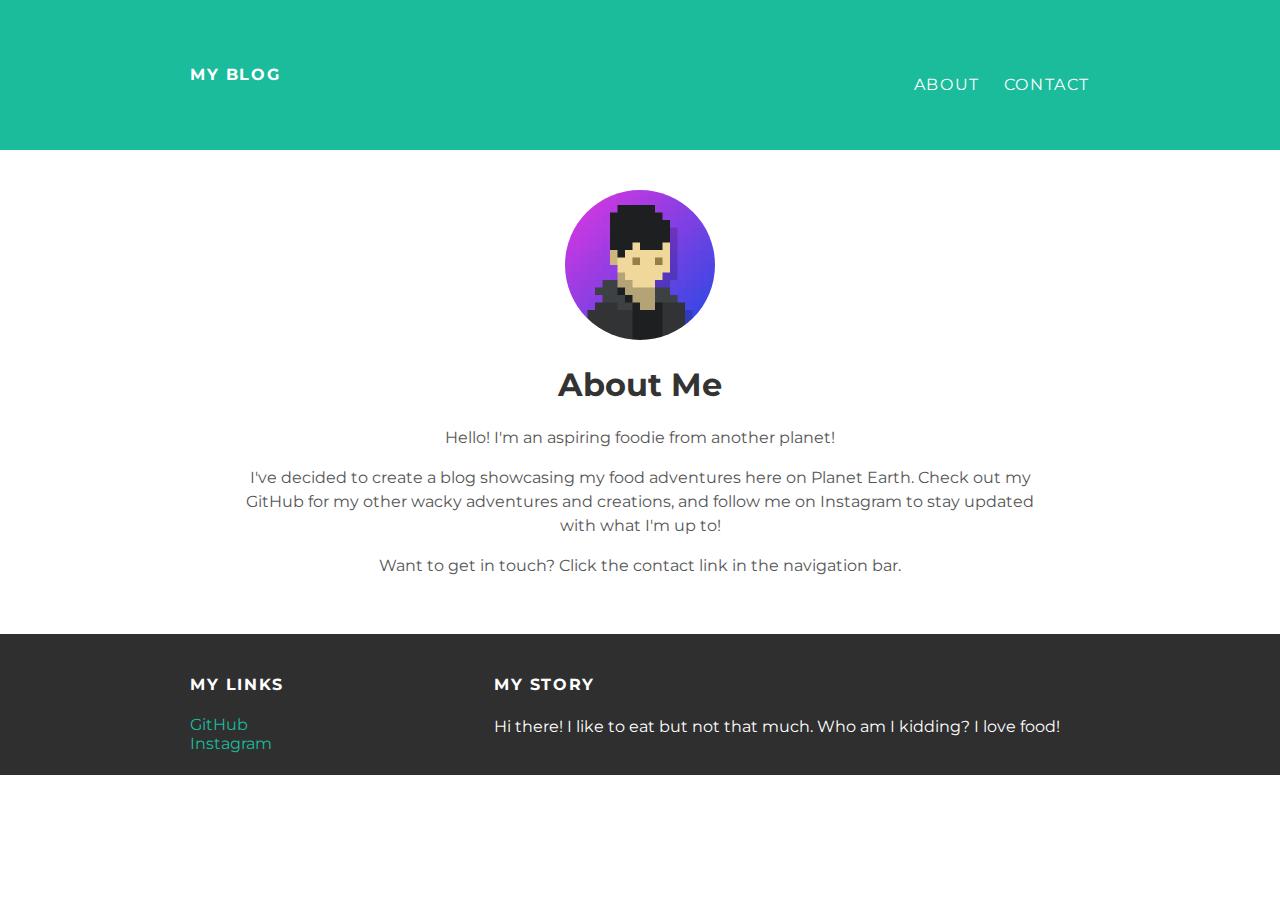
==== about.html @ d7691957 "Add files via upload" ====
<!DOCTYPE html>
<html>
    <head>
        <title>About | My Blog</title>
        <link rel="stylesheet" type="text/css" href="styles.css">
    </head>
    <body>
        <div id="header">
            <div class="container">
                <a id="header-title" href="index.html">My Blog</a>
                <ul id="header-nav">
                    <li><a href="about.html">About</a></li>
                    <li><a href="mailto:jalen_ng@outlook.com">Contact</a></li>
                </ul>
            </div>
        </div>
        <div id="content"></div>
            <div class="container">
                <div class="about">
                    <div class="about-author">
                        <img src="me.png">
                    </div>
                    <h1 class="about-title">About Me</h1>
                    <div class="about-content">
                        <p>Hello! I'm an aspiring foodie from another planet!</p>
                        <p>I've decided to create a blog showcasing my food adventures here on Planet Earth. Check out my GitHub for my other wacky adventures and creations, and follow me on Instagram to stay updated with what I'm up to!</p>
                        <p>Want to get in touch? Click the contact link in the navigation bar.</p>
                    </div>
                </div>
            </div>
        </div>
        <div id="footer">
            <div class="container">
                <div class="column">
                    <h4>My Links</h4>
                    <a href="https://jalenng.github.io/">GitHub</a>
                    <br>
                    <a href="https://www.instagram.com/jal.ng/">Instagram</a>
                </div>
                <div class="column">
                    <h4>My Story</h4>
                    <p>Hi there! I like to eat but not that much. Who am I kidding? I love food!</p>
                </div>
            </div>
        </div>
    </body>
</html>
---- styles.css ----
@import url(http://fonts.googleapis.com/css?family=Montserrat:400,700);

body {
    font-family: Montserrat, sans-serif;
    color: #555;
    margin: 0;
}

#header {
    background-color: #1abc9c;
    height: 150px;
    line-height: 150px;
}

#header a {
    color: white;
    text-decoration: none;
    text-transform: uppercase;
    letter-spacing: 0.1em;
}

#header a:hover {
    color: #222;
}

#header-title {
    display: block;
    float: left;

    font-size: 20;
    font-weight: bold;
}

#header-nav {
    display: block;
    float: right;
    margin-top: 10px;
}

#header-nav li{
    display: inline;
    padding-left: 20px;
}

.container, .post-container {
    max-width: 900px;
    margin: 0 auto;
}

#footer {
    background-color: #2f2f2f;
    padding: 20px 0;
}

.column {
    min-width: 300px;
    display: inline-block;
    vertical-align: top;
}

#footer h4 {
    color: white;
    text-transform: uppercase;
    letter-spacing: 0.1em;
}

#footer p {
    color: white;
}

a {
    color: #1abc9c;
    text-decoration: none;
}

a:hover {
    color: #F6A623;
}

.post-container {
    margin: 20px auto;
    border-radius: 10px;
    background: #f2f2f2; 
}

.post, .about {
    padding: 40px 0;
    max-width: 800px;
    margin: 0 auto;
}

.post-author img {
    width: 50px;
    height: 50px;
    vertical-align: middle;
    border-radius: 50%;
}

.post-author span, .about-author span {
    margin-left: 16px;
}

.post-date {
    color: #B2B2B2;

    font-size: 14px;
    font-weight: bold;

    text-transform: uppercase;
    letter-spacing: 0.1em;
}

.about-author img {
    width: 150px;
    height: 150px;
    border-radius: 50%;
}

h1, h2, h3, h4 {
    color: #333;
}

p {
    line-height: 1.5;
}

.about {
    text-align: center;
}
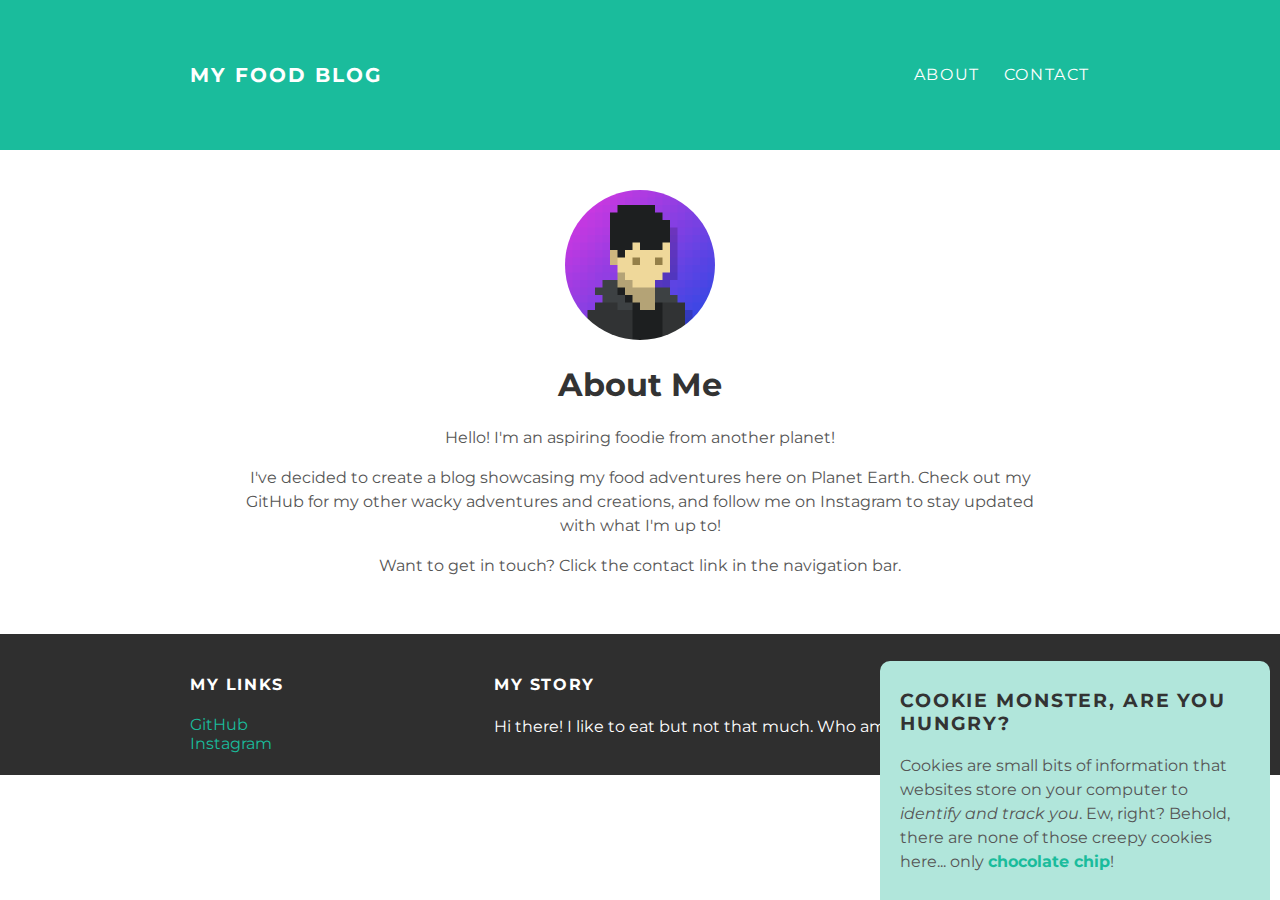
==== commit 89aa6c4c: "Added cookie popup" ====
--- a/about.html
+++ b/about.html
@@ -1,13 +1,20 @@
 <!DOCTYPE html>
 <html>
     <head>
-        <title>About | My Blog</title>
+        <title>About | My Food Blog</title>
         <link rel="stylesheet" type="text/css" href="styles.css">
     </head>
     <body>
+        <div id="popup">
+            <div class="container">
+                <h3>Cookie Monster, are you hungry?</h3>
+                <p>Cookies are small bits of information that websites store on your computer to <em>identify and track you</em>. Ew, right? Behold, there are none of those creepy cookies here... only <a href="https://en.wikipedia.org/wiki/Chocolate_chip_cookie"><strong>chocolate chip</strong></a>!</p>
+            </div>
+        </div>
+        
         <div id="header">
             <div class="container">
-                <a id="header-title" href="index.html">My Blog</a>
+                <a id="header-title" href="index.html">My Food Blog</a>
                 <ul id="header-nav">
                     <li><a href="about.html">About</a></li>
                     <li><a href="mailto:jalen_ng@outlook.com">Contact</a></li>
--- a/styles.css
+++ b/styles.css
@@ -27,14 +27,14 @@
     display: block;
     float: left;
 
-    font-size: 20;
+    font-size: 20px;
     font-weight: bold;
 }
 
 #header-nav {
     display: block;
     float: right;
-    margin-top: 10px;
+    margin-top: 0px;
 }
 
 #header-nav li{
@@ -126,4 +126,21 @@
 
 .about {
     text-align: center;
+}
+
+#popup {
+    position: fixed;
+    vertical-align: center;
+    width: 350px;
+    bottom: 0%;
+    right: 10px;
+    background: #b1e6db;
+    padding: 10px 20px;
+    border-top-left-radius: 10px;
+    border-top-right-radius: 10px;
+}
+
+#popup h3 {
+    letter-spacing: 0.1em;
+    text-transform: uppercase;
 }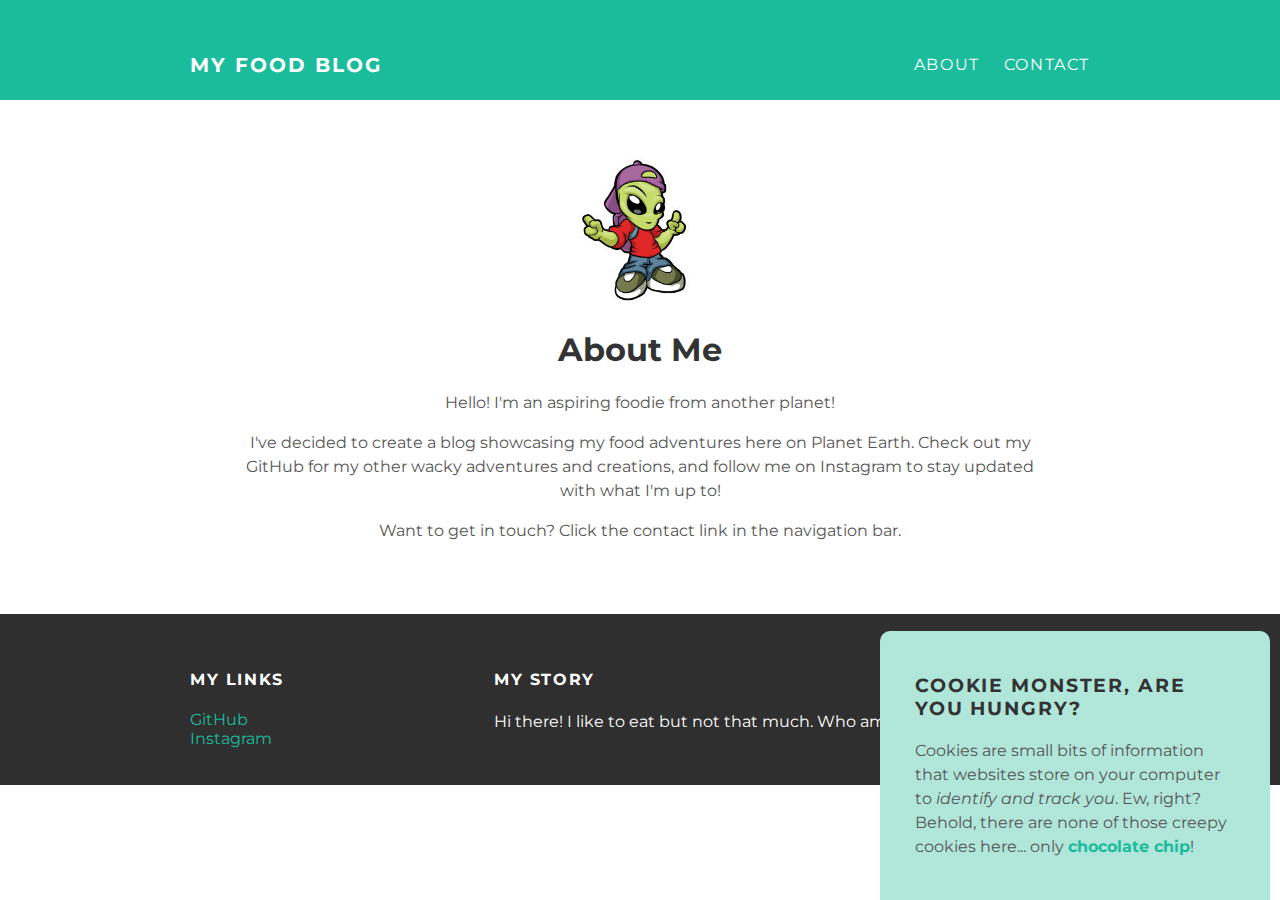
==== commit 0eb794d7: "Fixed mobile scaling for about.html" ====
--- a/about.html
+++ b/about.html
@@ -2,7 +2,9 @@
 <html>
     <head>
         <title>About | My Food Blog</title>
+        <meta content="width=device-width, initial-scale=0.8" name="viewport">
         <link rel="stylesheet" type="text/css" href="styles.css">
+        <link rel="icon" href="site-icon.png">
     </head>
     <body>
         <div id="popup">
--- a/styles.css
+++ b/styles.css
@@ -1,4 +1,4 @@
-@import url(http://fonts.googleapis.com/css?family=Montserrat:400,700);
+@import url(https://fonts.googleapis.com/css?family=Montserrat:400,700);
 
 body {
     font-family: Montserrat, sans-serif;
@@ -8,8 +8,8 @@
 
 #header {
     background-color: #1abc9c;
-    height: 150px;
-    line-height: 150px;
+    height: 100px;
+    line-height: 100px;
 }
 
 #header a {
@@ -45,6 +45,7 @@
 .container, .post-container {
     max-width: 900px;
     margin: 0 auto;
+    padding: 15px;
 }
 
 #footer {
@@ -116,6 +117,11 @@
     border-radius: 50%;
 }
 
+.food-image {
+    max-width: 100%;
+    object-fit: cover;
+}
+
 h1, h2, h3, h4 {
     color: #333;
 }
@@ -126,6 +132,18 @@
 
 .about {
     text-align: center;
+}
+
+.grid-container {
+	display: grid;
+	grid-column-gap: 5px;
+	grid-row-gap: 5px;
+    margin: 10px auto;
+    grid-template-columns: 25% 25% 25% 25%;
+}
+
+.grid-item {
+	display: inline;
 }
 
 #popup {
